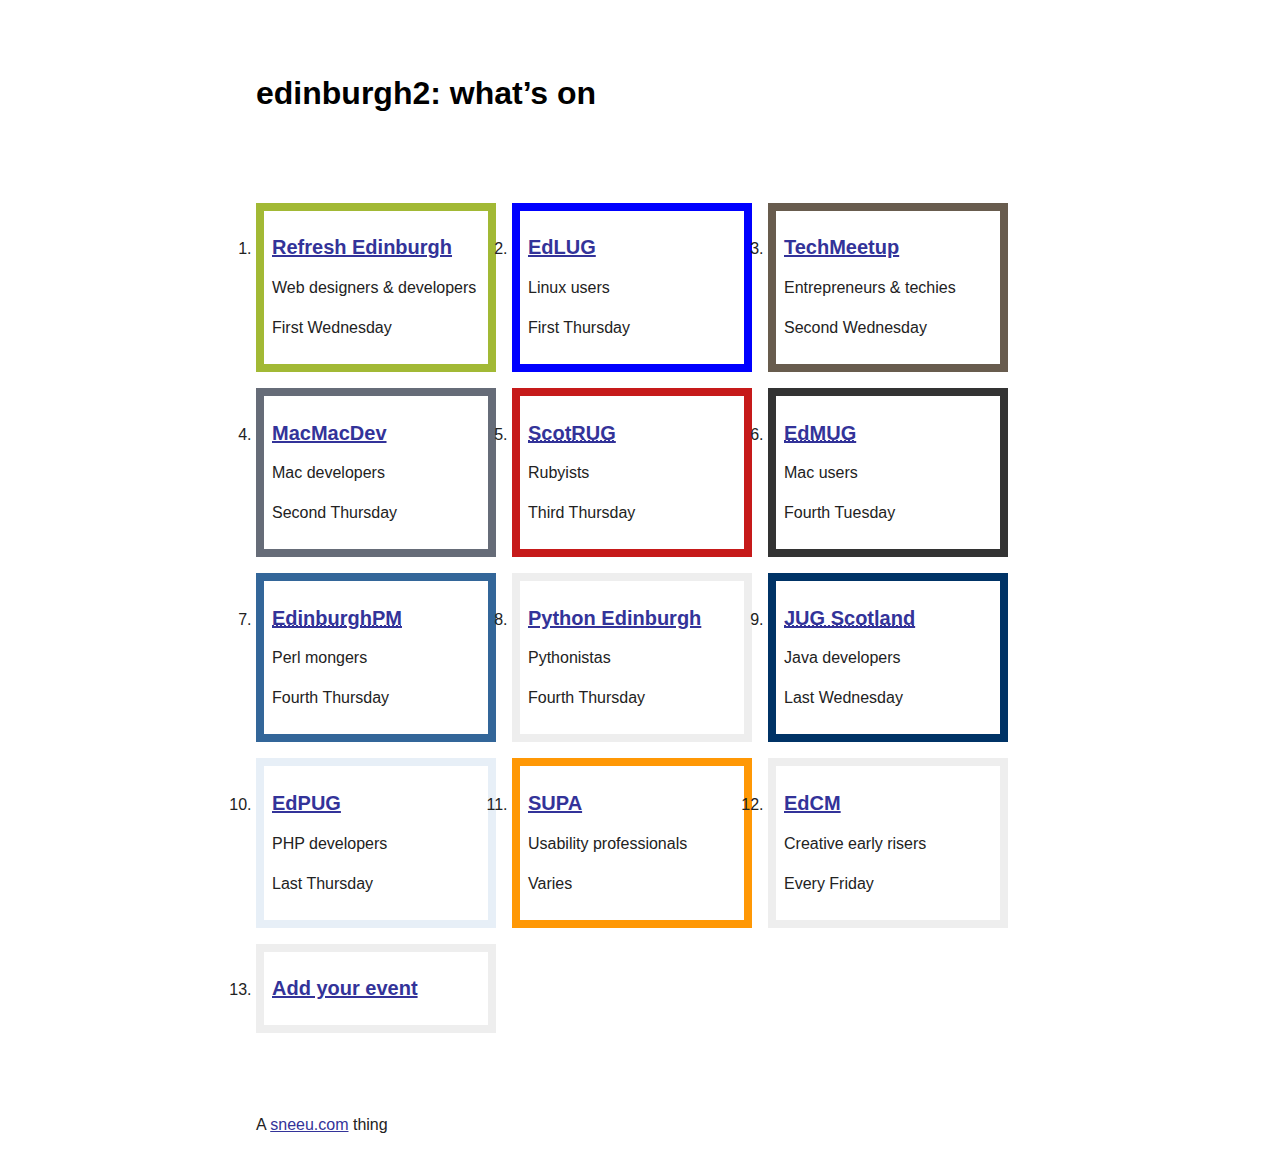
==== index.html @ 34c6fdc1 "Updates days for Python Edinburgh, and EdMUG." ====
<!DOCTYPE html>
<html>
<head>

	<meta http-equiv="Content-type" content="text/html; charset=utf-8" />
	<title>edinburgh2: what’s on</title>
	<link href="media/css/reset.css" media="screen" rel="stylesheet" type="text/css" />
	<link href="media/css/core.css" media="screen" rel="stylesheet" type="text/css" />

</head>
<body>

	<header><h1>edinburgh2: what’s on</h1></header>

	<article>
		<ol class="events">
			<li class="refreshedinburgh vcard">
				<h2><a class="fn org url" href="http://refreshedinburgh.org/">Refresh Edinburgh</a></h2>
				<p class="who">Web designers &amp; developers</p>
				<p class="when">First Wednesday</p>
			</li>
			<li class="edlug vcard">
				<h2><a class="fn org url" href="http://www.edlug.org.uk/"><abbr title="Edinburgh Linux Users Group">EdLUG</abbr></a></h2>
				<p class="who">Linux users</p>
				<p class="when">First Thursday</p>
			</li>
			<li class="techmeetup vcard">
				<h2><a class="fn org url" href="http://techmeetup.co.uk/">TechMeetup</a></h2>
				<p class="who">Entrepreneurs &amp; techies</p>
				<p class="when">Second Wednesday</p>
			</li>
			<li class="macmacdev vcard">
				<h2><a class="fn org url" href="http://macmacdev.com/">MacMacDev</a></h2>
				<p class="who">Mac developers</p>
				<p class="when">Second Thursday</p>
			</li>
			<li class="scotrug vcard">
				<h2><a class="fn org url" href="http://scotrug.org/"><abbr title="Scottish Ruby Users Group">ScotRUG</abbr></a></h2>
				<p class="who">Rubyists</p>
				<p class="when">Third Thursday</p>
			</li>
			<li class="edmug vcard">
				<h2><a class="fn org url" href="http://www.edmug.org.uk/"><abbr title="Edinburgh Mac Users Group">EdMUG</abbr></a></h2>
				<p class="who">Mac users</p>
				<p class="when">Fourth Tuesday</p>
			</li>
			<li class="edinburghpm vcard">
				<h2><a class="fn org url" href="http://edinburgh.pm.org/"><abbr title="Edinburgh Perl Mongers Group">EdinburghPM</abbr></a></h2>
				<p class="who">Perl mongers</p>
				<p class="when">Fourth Thursday</p>
			</li>
			<li class="edinburghpug vcard">
				<h2><a class="fn org url" href="http://www.pythonedinburgh.org/">Python Edinburgh</a></h2>
				<p class="who">Pythonistas</p>
				<p class="when">Fourth Thursday</p>
			</li>
			<li class="jugscotland vcard">
				<h2><a class="fn org url" href="http://ukjugs.org/display/main/Meetings"><abbr title="Java Users Group, Scotland">JUG Scotland</abbr></a></h2>
				<p class="who">Java developers</p>
				<p class="when">Last Wednesday</p>
			</li>
			<li class="edpug vcard">
				<h2><a class="fn org url" href="http://tech.groups.yahoo.com/group/edpug/"><abbr title="Edinburgh PHP Users Group">EdPUG</abbr></a></h2>
				<p class="who">PHP developers</p>
				<p class="when">Last Thursday</p>
			</li>
			<li class="supa vcard">
				<h2><a class="fn org url" href="http://scottishupa.org.uk/"><abbr title="Scottish Usability Professionals' Association">SUPA</abbr></a></h2>
				<p class="who">Usability professionals</p>
				<p class="when">Varies</p>
			</li>
			<li class="edcm vcard">
				<h2><a class="fn org url" href="http://38minutes.ning.com/group/edinburghcoffeemorning"><abbr title="Edinburgh Coffee Morning">EdCM</abbr></a></h2>
				<p class="who">Creative early risers</p>
				<p class="when">Every Friday</p>
			</li>

			<li class="add_event">
				<h2><a href="http://sneeu.wufoo.com/forms/add-event-to-edinburgh2/">Add your event</a></h2>
			</li>
		</ol>
	</article>

	<footer>
		<p>A <a href="http://sneeu.com/">sneeu.com</a> thing</p>
	</footer>

	<script type="text/javascript">
		var gaJsHost = (("https:" == document.location.protocol) ? "https://ssl." : "http://www.");
		document.write(unescape("%3Cscript src='" + gaJsHost + "google-analytics.com/ga.js' type='text/javascript'%3E%3C/script%3E"));
	</script>
	<script type="text/javascript">
		try {
			var pageTracker = _gat._getTracker("UA-137972-14");
			pageTracker._trackPageview();
		} catch(err) {
		}
	</script>

</body>
</html>
---- media/css/core.css ----
body {
	background: #fff;
	color: #222;
	font: 100%/1.5em "Helvetica Neue",Arial,Helvetica,sans-serif;
	margin: 0 auto;
	width: 48em;
}

a,
a:link,
a:visited {
	color: #339;
}
a:active,
a:hover {
	color: #00f;
}

h1 {
	color: #000;
	font-size: 2em;
	line-height: 1.5em;
	padding: 1.5em 0;
}
h2 {
	font-size: 1.25em;
	line-height: 1.2em;
}
h1 + p {
	padding: 0 0 1.5em;
}

.events {
	float: left;
	padding: 0 0 3em;
	width: 100%;
}
.events li {
	border: 0.5em solid #eee;
	float: left;
	margin: 0 1em 1em 0;
	padding: 0.5em;
	width: 13em;
}

.events .refreshedinburgh {
	border-color: #a2b935;
}
.events .techmeetup {
	border-color: #685c4e;
}
.events .scotrug {
	border-color: #c61a1a;
}
.events .macmacdev {
	border-color: #666c78;
}
.events .edmug {
	border-color: #333333;
}
.events .edlug {
	border-color: #0000ff;
}
.events .edinburghpm {
	border-color: #336699;
}
.events .supa {
	border-color: #ff9805;
}
.events .jugscotland {
	border-color: #003366;
}
.events .edpug {
	border-color: #e7eff7;
}
.events .edinburghpug {
	
}
.events .tba {
	color: #ccc;
}

.footer {
	text-align: right;
}
.footer a {
	background: #ff9;
	padding: 0.75em;
}
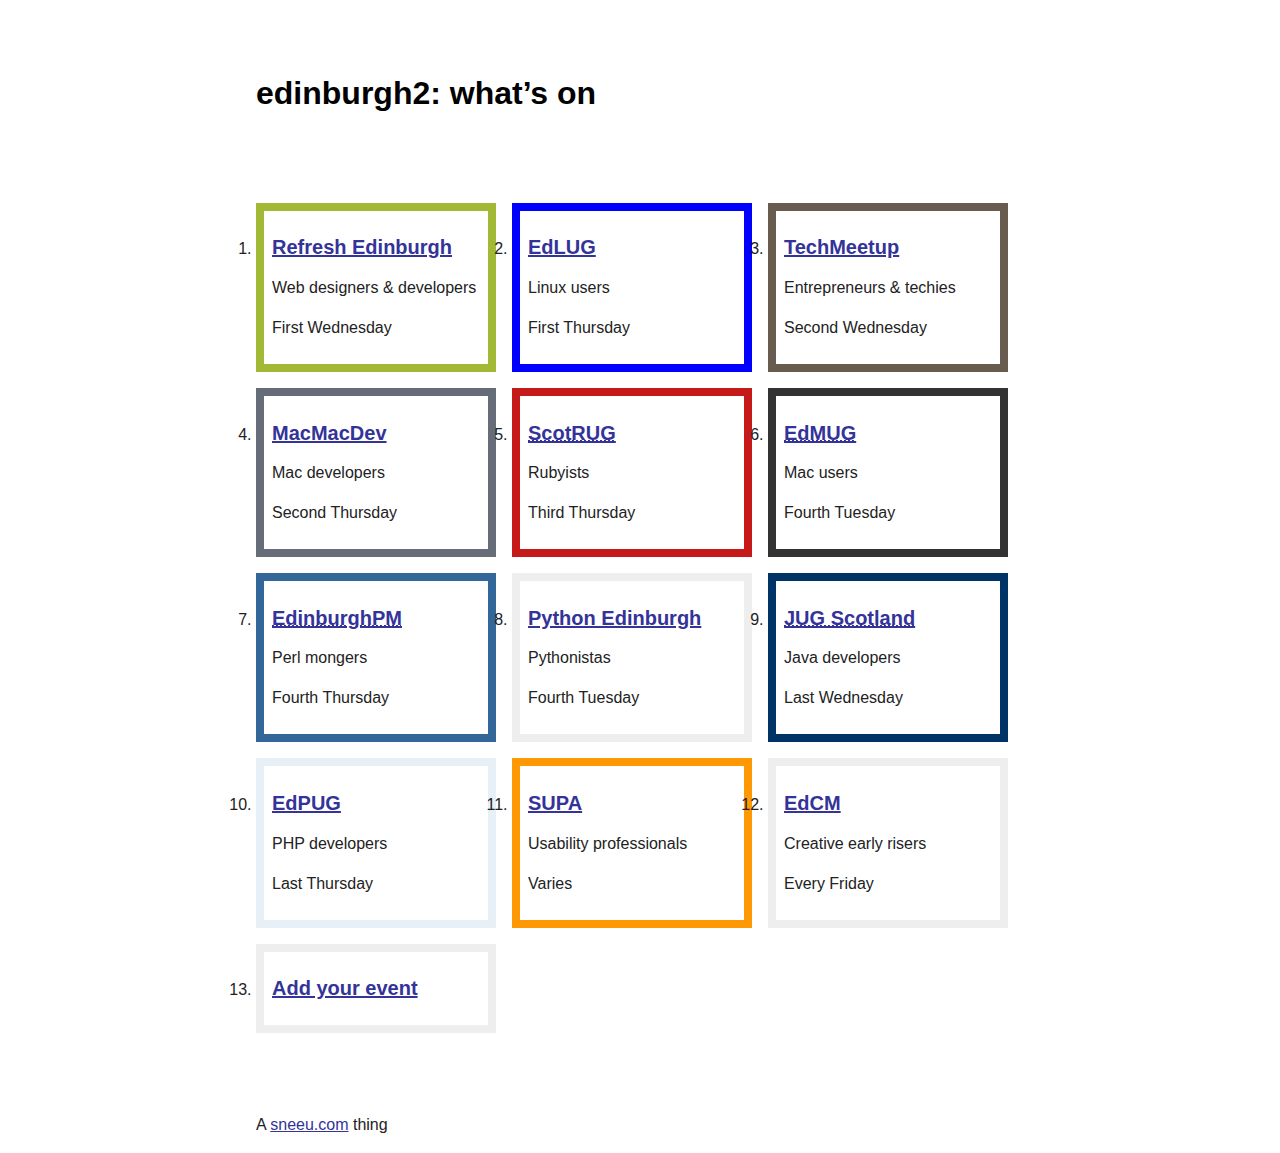
==== commit a56c5eaa: "Updates the day that Python Edinburgh is on." ====
--- a/index.html
+++ b/index.html
@@ -52,7 +52,7 @@
 			<li class="edinburghpug vcard">
 				<h2><a class="fn org url" href="http://www.pythonedinburgh.org/">Python Edinburgh</a></h2>
 				<p class="who">Pythonistas</p>
-				<p class="when">Fourth Thursday</p>
+				<p class="when">Fourth Tuesday</p>
 			</li>
 			<li class="jugscotland vcard">
 				<h2><a class="fn org url" href="http://ukjugs.org/display/main/Meetings"><abbr title="Java Users Group, Scotland">JUG Scotland</abbr></a></h2>
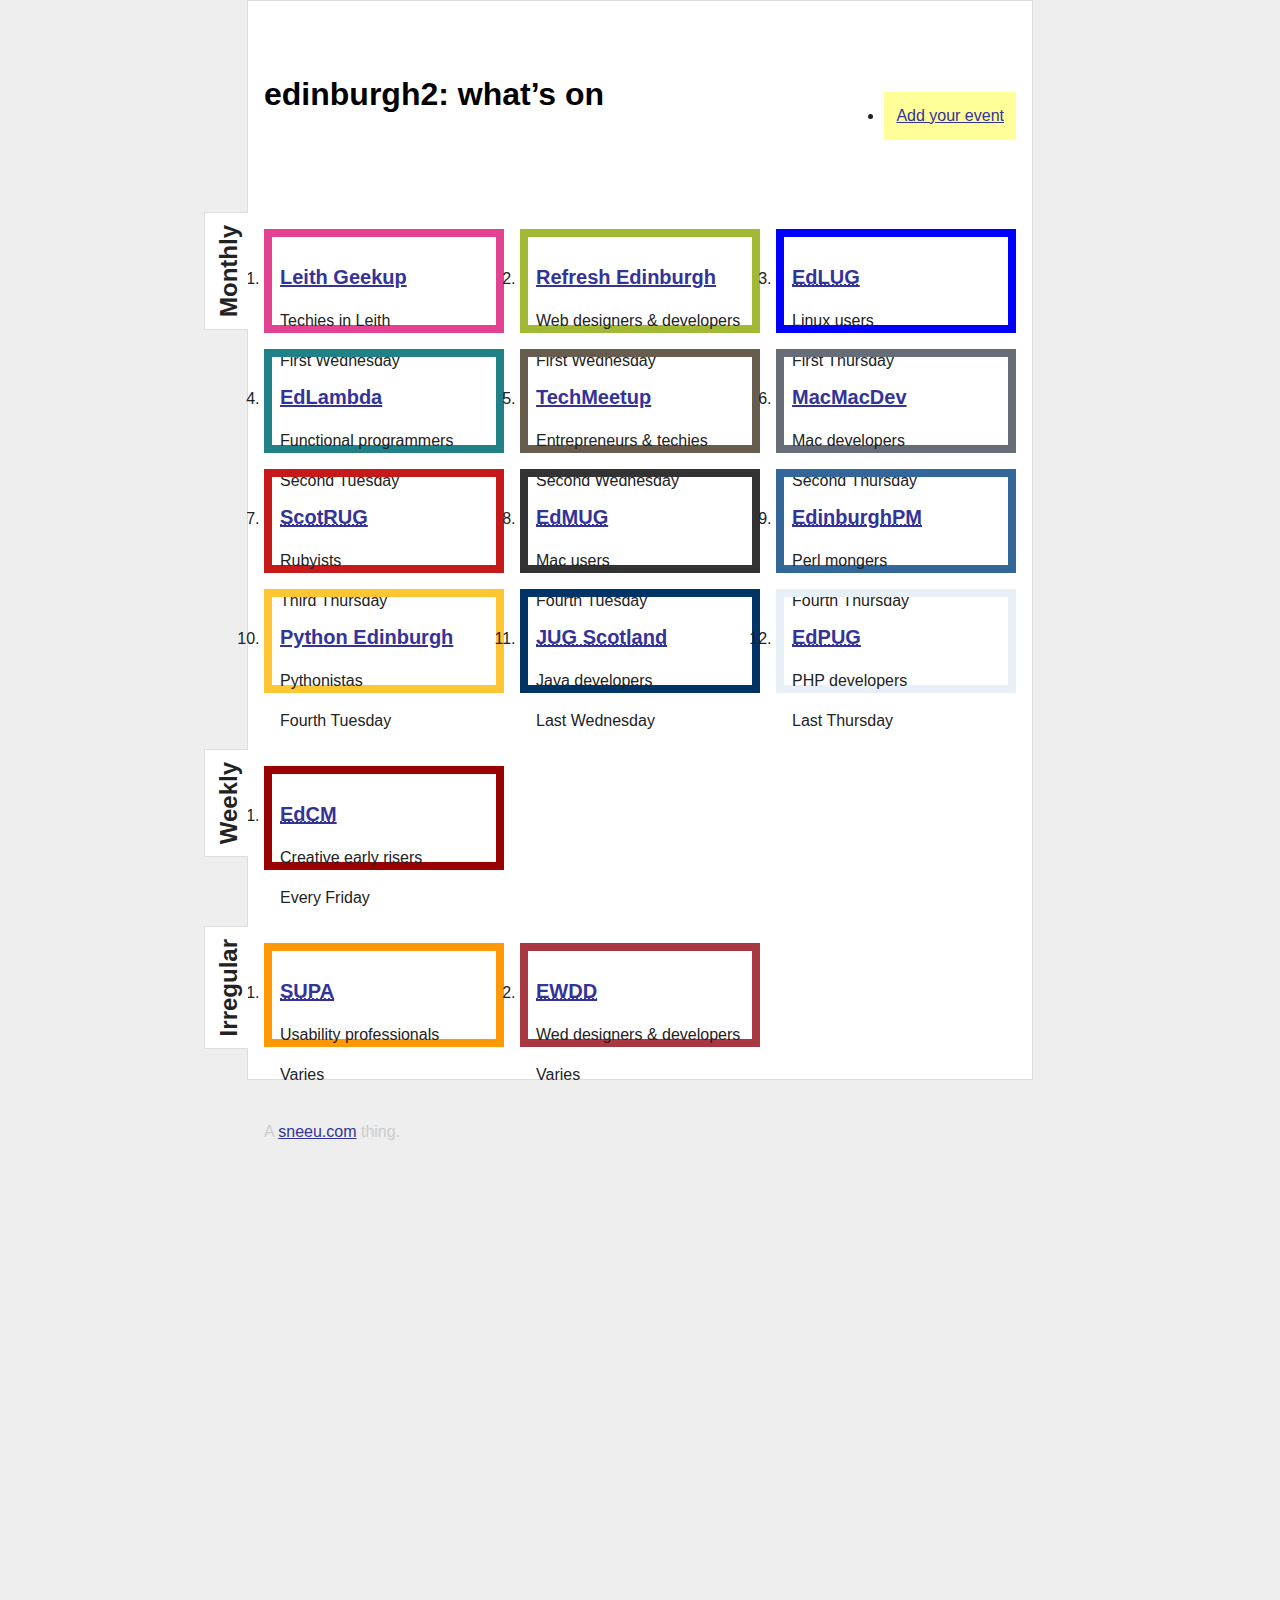
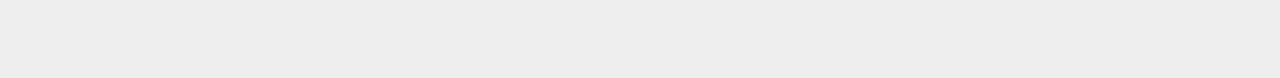
==== commit 341b4b23: "Adds EdLambda, Leith Geekup, and EWDD. New design." ====
--- a/index.html
+++ b/index.html
@@ -10,79 +10,115 @@
 </head>
 <body>
 
-	<header><h1>edinburgh2: what’s on</h1></header>
+	<header>
+		<h1>edinburgh2: what’s on</h1>
+
+		<nav>
+			<ul>
+				<li class="add_event">
+					<a href="http://sneeu.wufoo.com/forms/add-event-to-edinburgh2/">Add your event</a>
+				</li>
+			</ul>
+		</nav>
+	</header>
 
 	<article>
-		<ol class="events">
-			<li class="refreshedinburgh vcard">
-				<h2><a class="fn org url" href="http://refreshedinburgh.org/">Refresh Edinburgh</a></h2>
-				<p class="who">Web designers &amp; developers</p>
-				<p class="when">First Wednesday</p>
-			</li>
-			<li class="edlug vcard">
-				<h2><a class="fn org url" href="http://www.edlug.org.uk/"><abbr title="Edinburgh Linux Users Group">EdLUG</abbr></a></h2>
-				<p class="who">Linux users</p>
-				<p class="when">First Thursday</p>
-			</li>
-			<li class="techmeetup vcard">
-				<h2><a class="fn org url" href="http://techmeetup.co.uk/">TechMeetup</a></h2>
-				<p class="who">Entrepreneurs &amp; techies</p>
-				<p class="when">Second Wednesday</p>
-			</li>
-			<li class="macmacdev vcard">
-				<h2><a class="fn org url" href="http://macmacdev.com/">MacMacDev</a></h2>
-				<p class="who">Mac developers</p>
-				<p class="when">Second Thursday</p>
-			</li>
-			<li class="scotrug vcard">
-				<h2><a class="fn org url" href="http://scotrug.org/"><abbr title="Scottish Ruby Users Group">ScotRUG</abbr></a></h2>
-				<p class="who">Rubyists</p>
-				<p class="when">Third Thursday</p>
-			</li>
-			<li class="edmug vcard">
-				<h2><a class="fn org url" href="http://www.edmug.org.uk/"><abbr title="Edinburgh Mac Users Group">EdMUG</abbr></a></h2>
-				<p class="who">Mac users</p>
-				<p class="when">Fourth Tuesday</p>
-			</li>
-			<li class="edinburghpm vcard">
-				<h2><a class="fn org url" href="http://edinburgh.pm.org/"><abbr title="Edinburgh Perl Mongers Group">EdinburghPM</abbr></a></h2>
-				<p class="who">Perl mongers</p>
-				<p class="when">Fourth Thursday</p>
-			</li>
-			<li class="edinburghpug vcard">
-				<h2><a class="fn org url" href="http://www.pythonedinburgh.org/">Python Edinburgh</a></h2>
-				<p class="who">Pythonistas</p>
-				<p class="when">Fourth Tuesday</p>
-			</li>
-			<li class="jugscotland vcard">
-				<h2><a class="fn org url" href="http://ukjugs.org/display/main/Meetings"><abbr title="Java Users Group, Scotland">JUG Scotland</abbr></a></h2>
-				<p class="who">Java developers</p>
-				<p class="when">Last Wednesday</p>
-			</li>
-			<li class="edpug vcard">
-				<h2><a class="fn org url" href="http://tech.groups.yahoo.com/group/edpug/"><abbr title="Edinburgh PHP Users Group">EdPUG</abbr></a></h2>
-				<p class="who">PHP developers</p>
-				<p class="when">Last Thursday</p>
-			</li>
-			<li class="supa vcard">
-				<h2><a class="fn org url" href="http://scottishupa.org.uk/"><abbr title="Scottish Usability Professionals' Association">SUPA</abbr></a></h2>
-				<p class="who">Usability professionals</p>
-				<p class="when">Varies</p>
-			</li>
-			<li class="edcm vcard">
-				<h2><a class="fn org url" href="http://38minutes.ning.com/group/edinburghcoffeemorning"><abbr title="Edinburgh Coffee Morning">EdCM</abbr></a></h2>
-				<p class="who">Creative early risers</p>
-				<p class="when">Every Friday</p>
-			</li>
+		<section>
+			<header><h2>Monthly</h2></header>
+			<ol class="events">
+				<li class="leithgeekup vcard">
+					<h3><a class="fn org url" href="http://bloop.co/communities/2650225/leith-geekup/">Leith Geekup</a></h3>
+					<p class="who">Techies in Leith</p>
+					<p class="when">First Wednesday</p>
+				</li>
+				<li class="refreshedinburgh vcard">
+					<h3><a class="fn org url" href="http://refreshedinburgh.org/">Refresh Edinburgh</a></h3>
+					<p class="who">Web designers &amp; developers</p>
+					<p class="when">First Wednesday</p>
+				</li>
+				<li class="edlug vcard">
+					<h3><a class="fn org url" href="http://www.edlug.org.uk/"><abbr title="Edinburgh Linux Users Group">EdLUG</abbr></a></h3>
+					<p class="who">Linux users</p>
+					<p class="when">First Thursday</p>
+				</li>
+				<li class="edlambda vcard">
+					<h3><a class="fn org url" href="http://lists.inf.ed.ac.uk/mailman/listinfo/edlambda-members">EdLambda</a></h3>
+					<p class="who">Functional programmers</p>
+					<p class="when">Second Tuesday</p>
+				</li>
+				<li class="techmeetup vcard">
+					<h3><a class="fn org url" href="http://techmeetup.co.uk/">TechMeetup</a></h3>
+					<p class="who">Entrepreneurs &amp; techies</p>
+					<p class="when">Second Wednesday</p>
+				</li>
+				<li class="macmacdev vcard">
+					<h3><a class="fn org url" href="http://macmacdev.com/">MacMacDev</a></h3>
+					<p class="who">Mac developers</p>
+					<p class="when">Second Thursday</p>
+				</li>
+				<li class="scotrug vcard">
+					<h3><a class="fn org url" href="http://scotrug.org/"><abbr title="Scottish Ruby Users Group">ScotRUG</abbr></a></h3>
+					<p class="who">Rubyists</p>
+					<p class="when">Third Thursday</p>
+				</li>
+				<li class="edmug vcard">
+					<h3><a class="fn org url" href="http://www.edmug.org.uk/"><abbr title="Edinburgh Mac Users Group">EdMUG</abbr></a></h3>
+					<p class="who">Mac users</p>
+					<p class="when">Fourth Tuesday</p>
+				</li>
+				<li class="edinburghpm vcard">
+					<h3><a class="fn org url" href="http://edinburgh.pm.org/"><abbr title="Edinburgh Perl Mongers Group">EdinburghPM</abbr></a></h3>
+					<p class="who">Perl mongers</p>
+					<p class="when">Fourth Thursday</p>
+				</li>
+				<li class="edinburghpug vcard">
+					<h3><a class="fn org url" href="http://www.pythonedinburgh.org/">Python Edinburgh</a></h3>
+					<p class="who">Pythonistas</p>
+					<p class="when">Fourth Tuesday</p>
+				</li>
+				<li class="jugscotland vcard">
+					<h3><a class="fn org url" href="http://ukjugs.org/display/main/Meetings"><abbr title="Java Users Group, Scotland">JUG Scotland</abbr></a></h3>
+					<p class="who">Java developers</p>
+					<p class="when">Last Wednesday</p>
+				</li>
+				<li class="edpug vcard">
+					<h3><a class="fn org url" href="http://tech.groups.yahoo.com/group/edpug/"><abbr title="Edinburgh PHP Users Group">EdPUG</abbr></a></h3>
+					<p class="who">PHP developers</p>
+					<p class="when">Last Thursday</p>
+				</li>
+			</ol>
+		</section>
 
-			<li class="add_event">
-				<h2><a href="http://sneeu.wufoo.com/forms/add-event-to-edinburgh2/">Add your event</a></h2>
-			</li>
-		</ol>
+		<section>
+			<header><h2>Weekly</h2></header>
+			<ol class="events">
+				<li class="edcm vcard">
+					<h3><a class="fn org url" href="http://38minutes.ning.com/group/edinburghcoffeemorning"><abbr title="Edinburgh Coffee Morning">EdCM</abbr></a></h3>
+					<p class="who">Creative early risers</p>
+					<p class="when">Every Friday</p>
+				</li>
+			</ol>
+		</section>
+
+		<section>
+			<header><h2>Irregular</h2></header>
+			<ol class="events">
+				<li class="supa vcard">
+					<h3><a class="fn org url" href="http://scottishupa.org.uk/"><abbr title="Scottish Usability Professionals' Association">SUPA</abbr></a></h3>
+					<p class="who">Usability professionals</p>
+					<p class="when">Varies</p>
+				</li>
+				<li class="ewdd vcard">
+					<h3><a class="fn org url" href="http://www.meetup.com/The-Edinburgh-Web-Design-And-Development-Meetup-Group/"><abbr title="The Edinburgh Web Design & Development Meetup Group">EWDD</abbr></a></h3>
+					<p class="who">Wed designers &amp; developers</p>
+					<p class="when">Varies</p>
+				</li>
+			</ol>
+		</section>
 	</article>
 
 	<footer>
-		<p>A <a href="http://sneeu.com/">sneeu.com</a> thing</p>
+		<p>A <a href="http://sneeu.com/">sneeu.com</a> thing.</p>
 	</footer>
 
 	<script type="text/javascript">
--- a/media/css/core.css
+++ b/media/css/core.css
@@ -1,9 +1,16 @@
+@charset 'utf-8';
+
+html {
+	background: #eee;
+}
 body {
 	background: #fff;
+	border: 1px solid #ddd;
 	color: #222;
 	font: 100%/1.5em "Helvetica Neue",Arial,Helvetica,sans-serif;
 	margin: 0 auto;
-	width: 48em;
+	padding: 0 16px;
+	width: 752px;
 }
 
 a,
@@ -20,27 +27,83 @@
 	color: #000;
 	font-size: 2em;
 	line-height: 1.5em;
-	padding: 1.5em 0;
 }
 h2 {
+	font-size: 1.5em;
+	line-height: 1em;
+}
+h3 {
 	font-size: 1.25em;
 	line-height: 1.2em;
 }
-h1 + p {
-	padding: 0 0 1.5em;
+
+article,
+footer,
+header,
+nav {
+	display: block;
+}
+
+body > header {
+	padding: 3em 0;
+}
+body > article > section {
+	clear: both;
+	float: left;
+	width: 100%;
+}
+body > article > section > header {
+	-webkit-transform-origin: 23.5em 25em;
+	-webkit-transform: rotate(-90deg);
+	clear: both;
+	text-align: right;
+}
+body > article > section > header h2 {
+	background: #fff;
+	border: 0 solid #ddd;
+	border-width: 1px 1px 0;
+	float: right;
+	margin: -1.5em 0 17px;
+	padding: 0.5em 0.5em 7px;
+}
+body > footer {
+	background: #eee;
+	border-top: 1px solid #ddd;
+	clear: both;
+	color: #ccc;
+	margin: 0 -17px -1px;
+	padding: 1.5em 17px 3em;
+}
+body > footer a {
+	color: #ccc;
+}
+
+.add_event {
+	float: right;
+	margin-top: -3em;
+}
+.add_event a {
+	background: #ff9;
+	display: block;
+	padding: 0.75em;
 }
 
 .events {
 	float: left;
-	padding: 0 0 3em;
+	padding: 0;
 	width: 100%;
 }
 .events li {
 	border: 0.5em solid #eee;
 	float: left;
-	margin: 0 1em 1em 0;
+	height: 4.5em;
+	margin: 0 0 1em 16px;
 	padding: 0.5em;
-	width: 13em;
+	width: 208px;
+}
+.events li:nth-child(3n-2) {
+	clear: left;
+	margin-left: 0;
 }
 
 .events .refreshedinburgh {
@@ -73,17 +136,21 @@
 .events .edpug {
 	border-color: #e7eff7;
 }
+.events .edcm {
+	border-color: #990000;
+}
 .events .edinburghpug {
-	
+	border-color: #ffc532;
+}
+.events .leithgeekup {
+	border-color: #e34191;
+}
+.events .edlambda {
+	border-color: #218188;
+}
+.events .ewdd {
+	border-color: #a93742;
 }
 .events .tba {
 	color: #ccc;
 }
-
-.footer {
-	text-align: right;
-}
-.footer a {
-	background: #ff9;
-	padding: 0.75em;
-}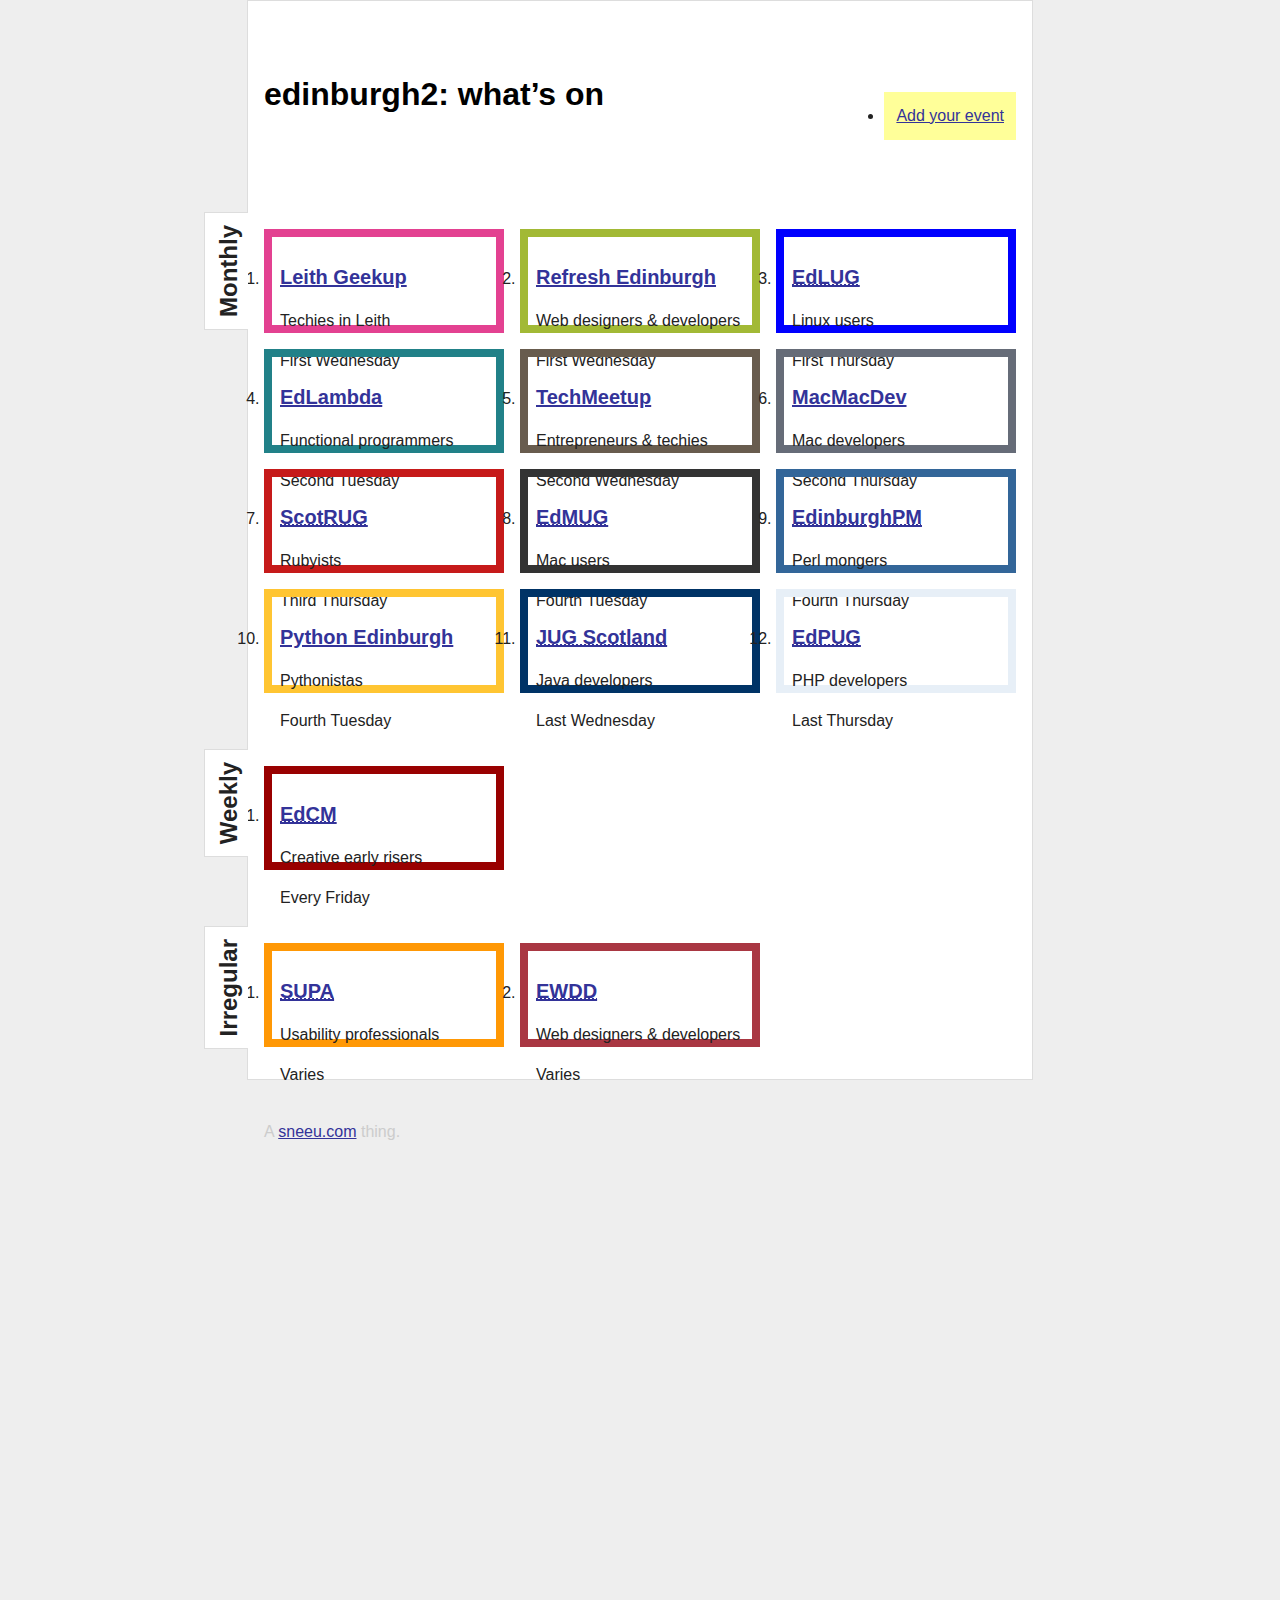
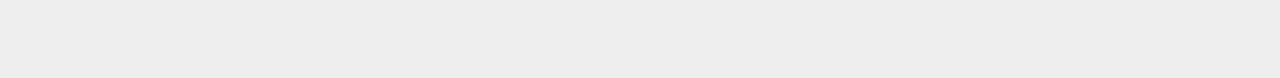
==== commit 6f3172c0: "Fixes a typo." ====
--- a/index.html
+++ b/index.html
@@ -110,7 +110,7 @@
 				</li>
 				<li class="ewdd vcard">
 					<h3><a class="fn org url" href="http://www.meetup.com/The-Edinburgh-Web-Design-And-Development-Meetup-Group/"><abbr title="The Edinburgh Web Design & Development Meetup Group">EWDD</abbr></a></h3>
-					<p class="who">Wed designers &amp; developers</p>
+					<p class="who">Web designers &amp; developers</p>
 					<p class="when">Varies</p>
 				</li>
 			</ol>
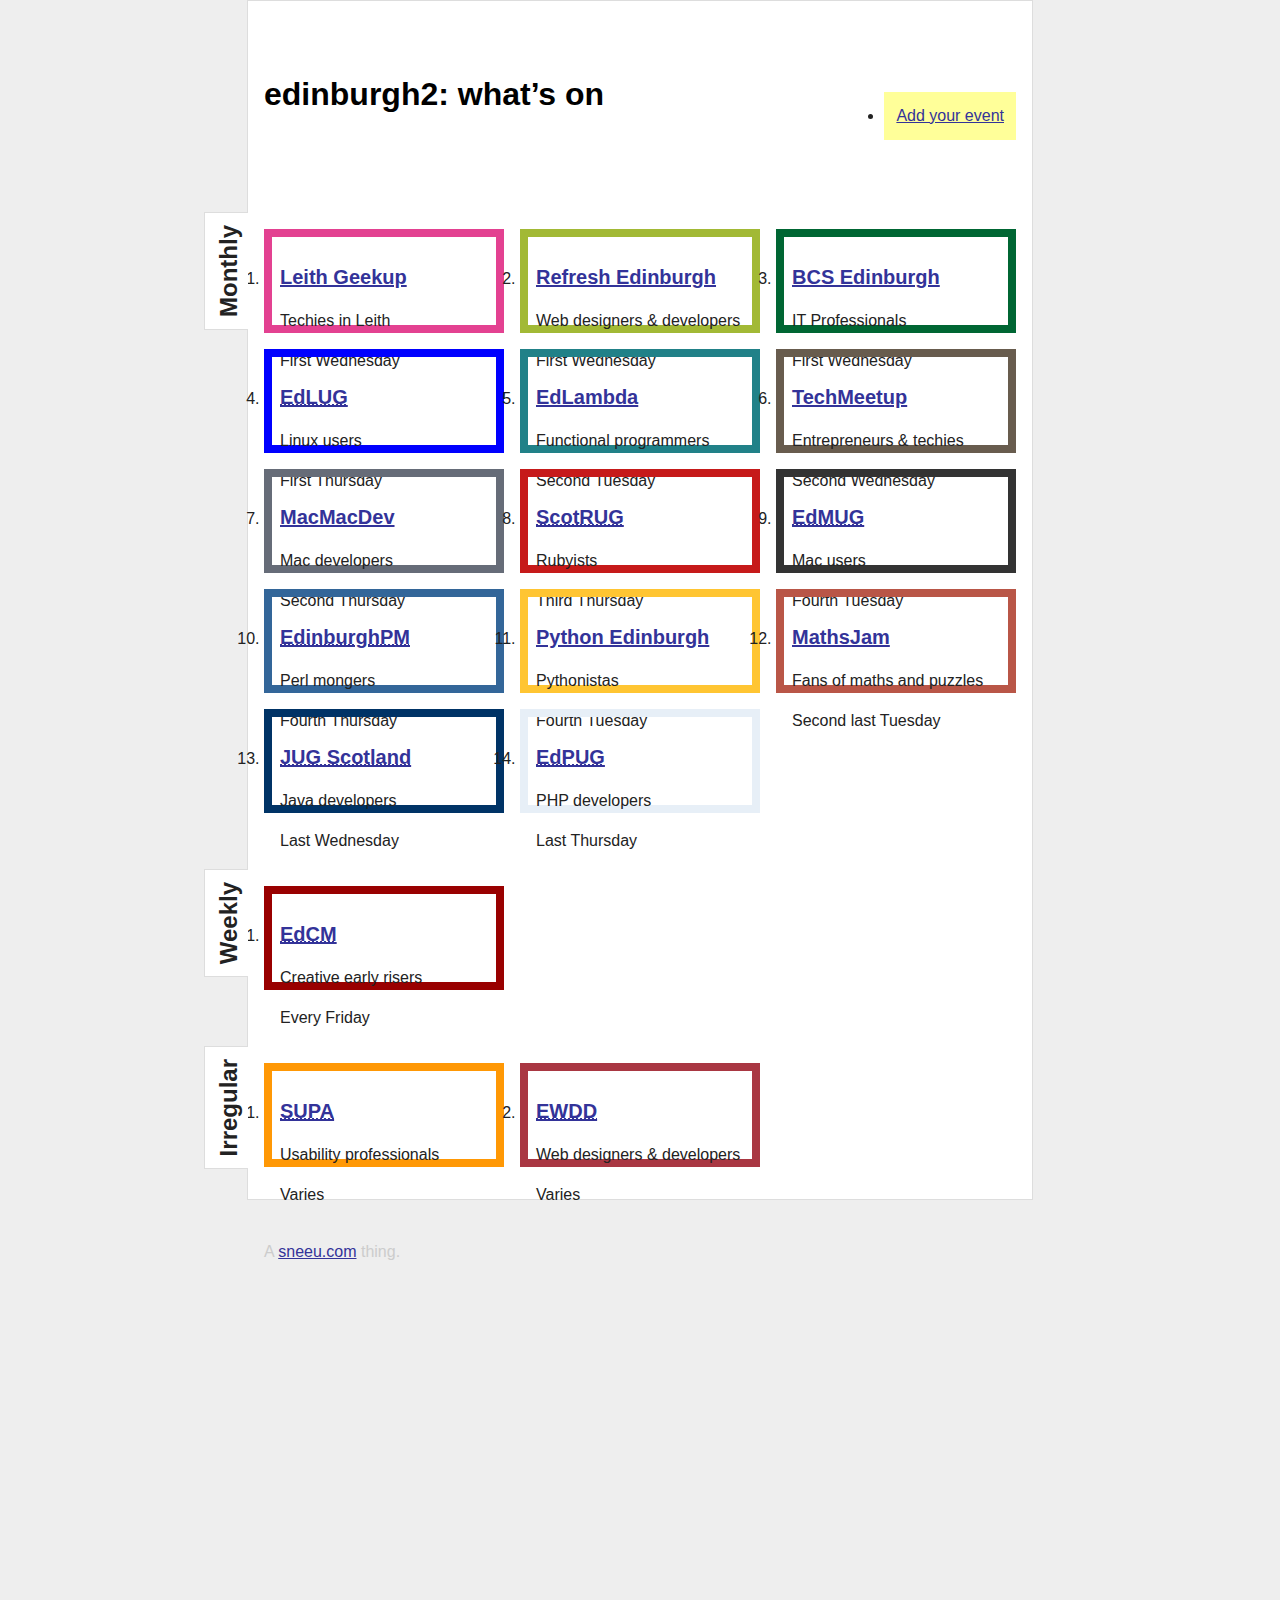
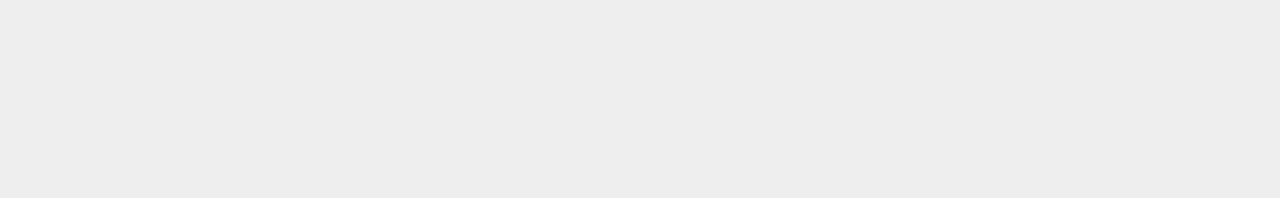
==== commit 0ca2675d: "Adds BCS." ====
--- a/index.html
+++ b/index.html
@@ -34,6 +34,11 @@
 				<li class="refreshedinburgh vcard">
 					<h3><a class="fn org url" href="http://refreshedinburgh.org/">Refresh Edinburgh</a></h3>
 					<p class="who">Web designers &amp; developers</p>
+					<p class="when">First Wednesday</p>
+				</li>
+				<li class="bcs vcard">
+					<h3><a class="fn org url" href="http://edinburgh.bcs.org.uk/events/index.htm">BCS Edinburgh</a></h3>
+					<p class="who">IT Professionals</p>
 					<p class="when">First Wednesday</p>
 				</li>
 				<li class="edlug vcard">
@@ -75,6 +80,11 @@
 					<h3><a class="fn org url" href="http://www.pythonedinburgh.org/">Python Edinburgh</a></h3>
 					<p class="who">Pythonistas</p>
 					<p class="when">Fourth Tuesday</p>
+				</li>
+				<li class="mathsjam vcard">
+					<h3><a class="fn org url" href="http://www.mathsjam.com/index.php?content=edinburgh">MathsJam</a></h3>
+					<p class="who">Fans of maths and puzzles</p>
+					<p class="when">Second last Tuesday</p>
 				</li>
 				<li class="jugscotland vcard">
 					<h3><a class="fn org url" href="http://ukjugs.org/display/main/Meetings"><abbr title="Java Users Group, Scotland">JUG Scotland</abbr></a></h3>
--- a/media/css/core.css
+++ b/media/css/core.css
@@ -53,10 +53,18 @@
 	width: 100%;
 }
 body > article > section > header {
+	clear: both;
+	text-align: right;
+	transform-origin: 23.5em 25em;
+	transform: rotate(-90deg);
+	-ms-transform-origin: 23.5em 25em;
+	-ms-transform: rotate(-90deg);
+	-moz-transform-origin: 23.5em 25em;
+	-moz-transform: rotate(-90deg);
+	-o-transform-origin: 23.5em 25em;
+	-o-transform: rotate(-90deg);
 	-webkit-transform-origin: 23.5em 25em;
 	-webkit-transform: rotate(-90deg);
-	clear: both;
-	text-align: right;
 }
 body > article > section > header h2 {
 	background: #fff;
@@ -109,6 +117,9 @@
 .events .refreshedinburgh {
 	border-color: #a2b935;
 }
+.events .bcs {
+	border-color: #063;
+}
 .events .techmeetup {
 	border-color: #685c4e;
 }
@@ -129,6 +140,9 @@
 }
 .events .supa {
 	border-color: #ff9805;
+}
+.events .mathsjam {
+	border-color: #b95647;
 }
 .events .jugscotland {
 	border-color: #003366;
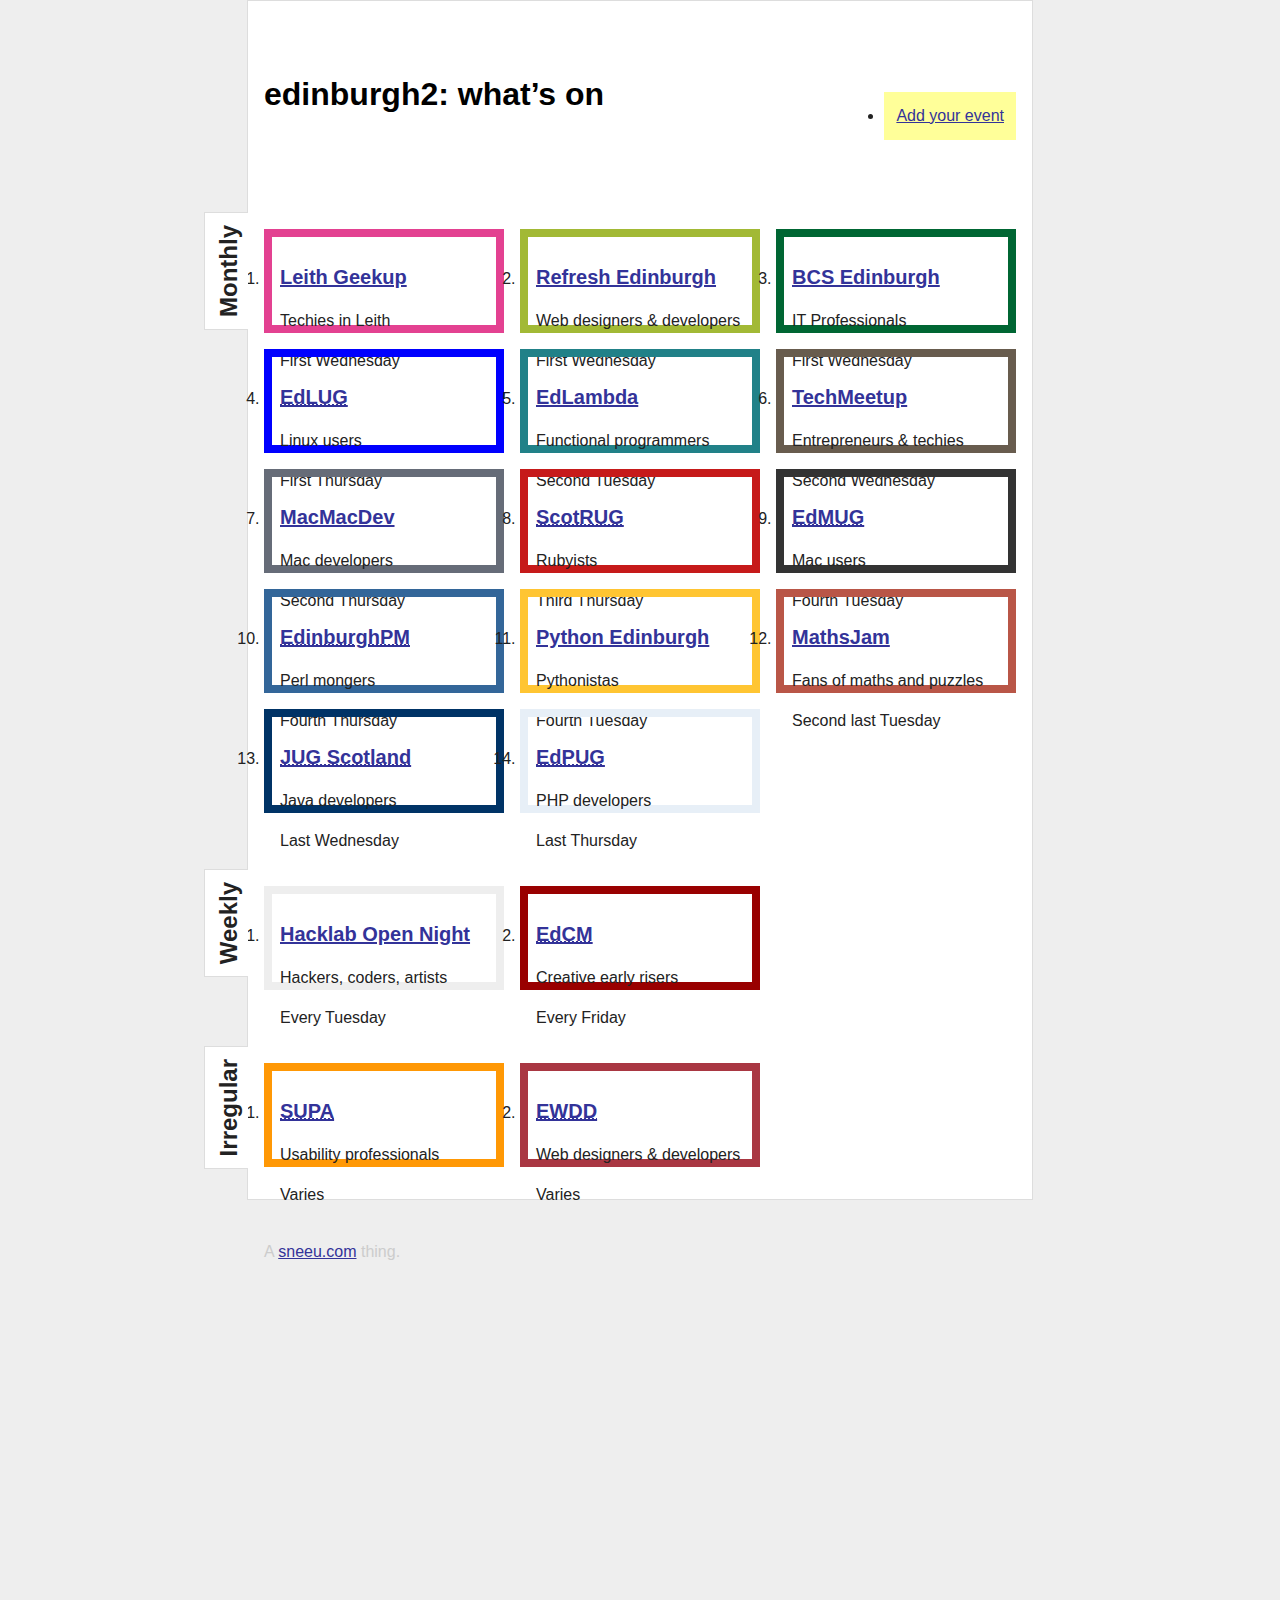
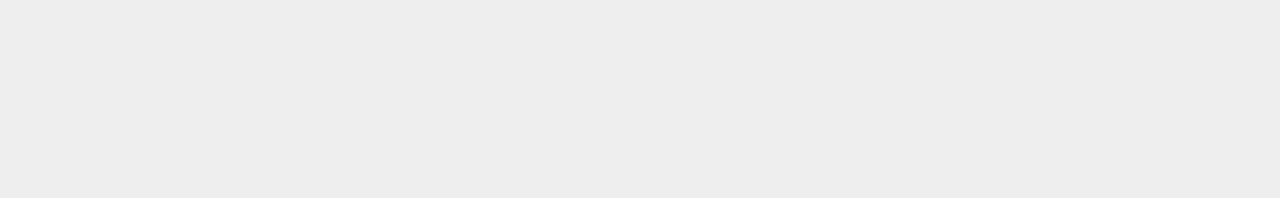
==== commit 2cc07cc3: "Updates URL of EdLambda." ====
--- a/index.html
+++ b/index.html
@@ -47,7 +47,7 @@
 					<p class="when">First Thursday</p>
 				</li>
 				<li class="edlambda vcard">
-					<h3><a class="fn org url" href="http://lists.inf.ed.ac.uk/mailman/listinfo/edlambda-members">EdLambda</a></h3>
+					<h3><a class="fn org url" href="http://groups.google.com/group/edlambda">EdLambda</a></h3>
 					<p class="who">Functional programmers</p>
 					<p class="when">Second Tuesday</p>
 				</li>
@@ -102,6 +102,11 @@
 		<section>
 			<header><h2>Weekly</h2></header>
 			<ol class="events">
+				<li class="hacklab vcard">
+					<h3><a class="fn org url" href="http://edinburghhacklab.com/">Hacklab Open Night</a></h3>
+					<p class="who">Hackers, coders, artists</p>
+					<p class="when">Every Tuesday</p>
+				</li>
 				<li class="edcm vcard">
 					<h3><a class="fn org url" href="http://38minutes.ning.com/group/edinburghcoffeemorning"><abbr title="Edinburgh Coffee Morning">EdCM</abbr></a></h3>
 					<p class="who">Creative early risers</p>
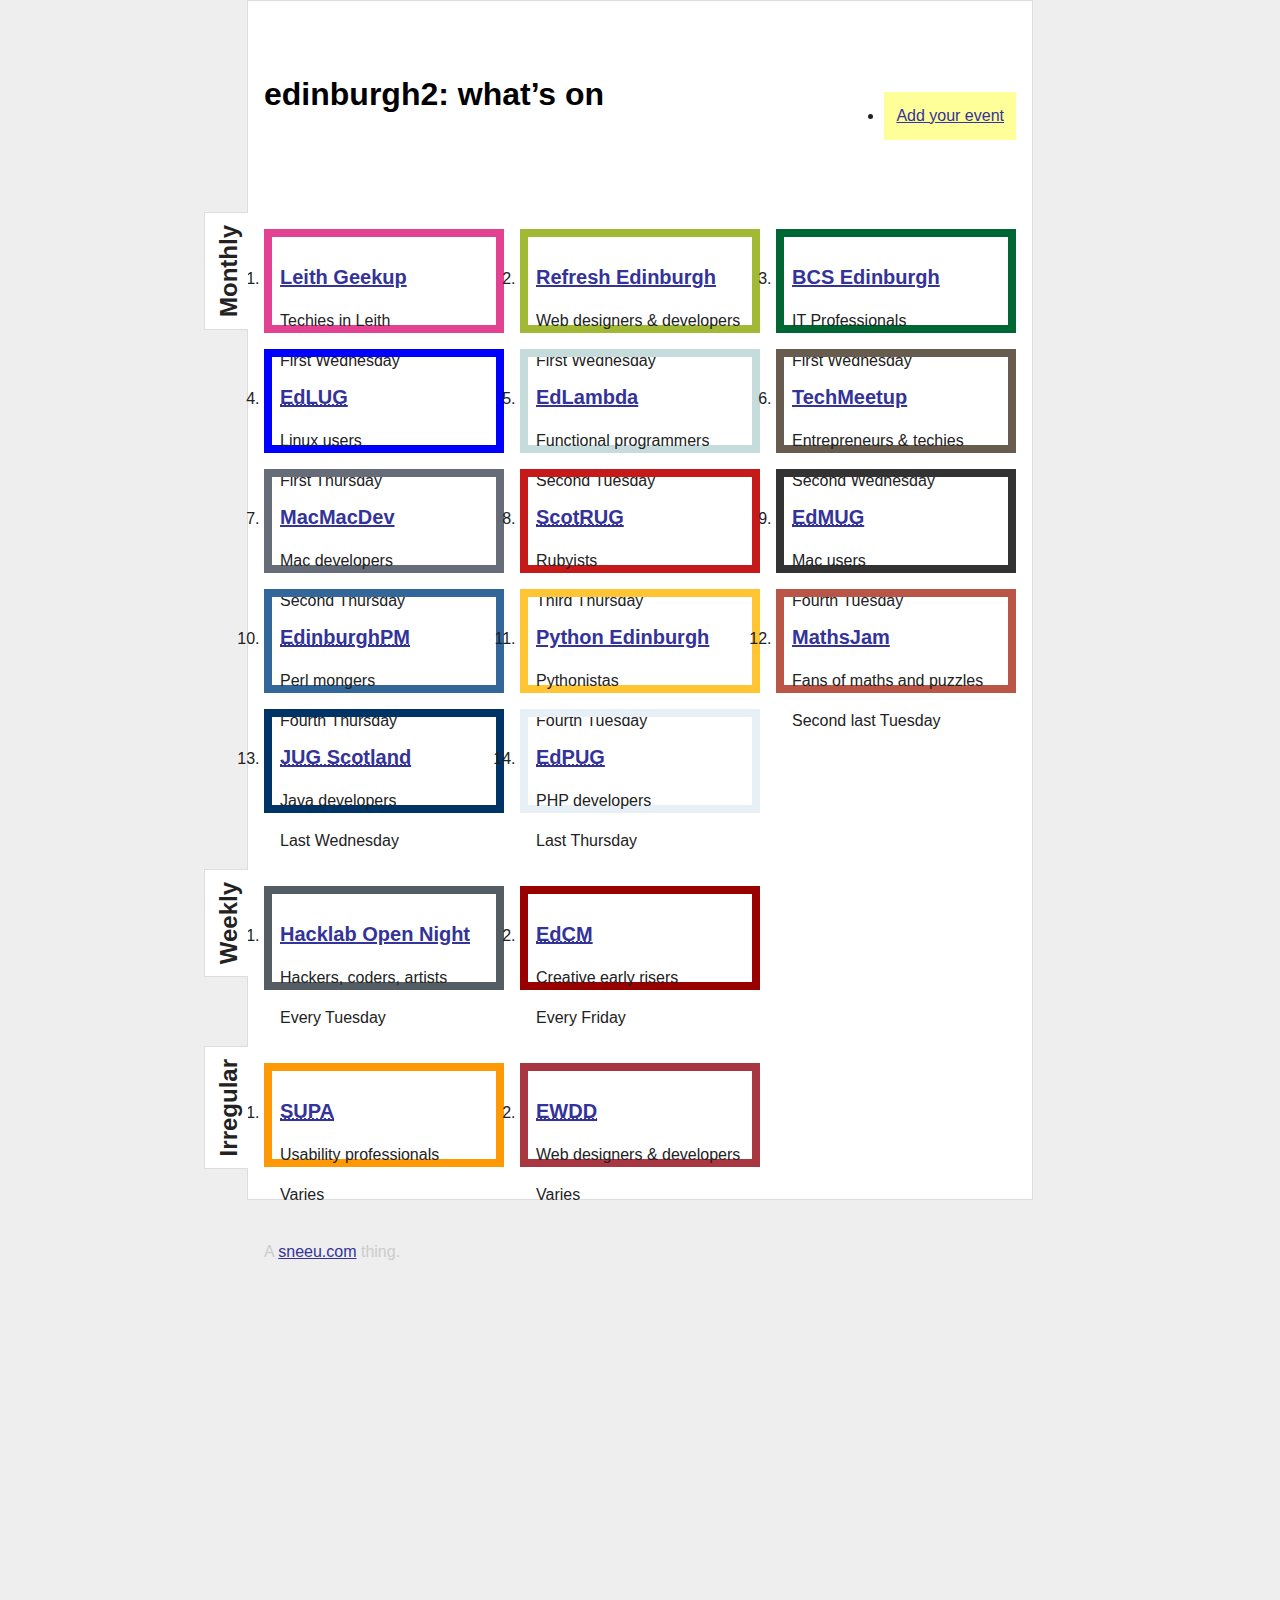
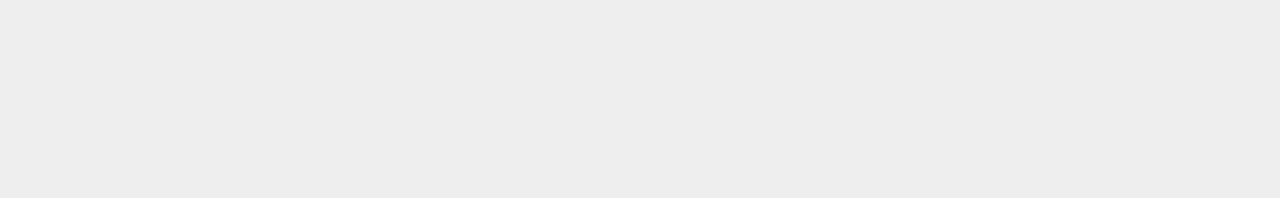
==== commit b84dcf4f: "Updates EdLambda URL & colour." ====
--- a/index.html
+++ b/index.html
@@ -47,7 +47,7 @@
 					<p class="when">First Thursday</p>
 				</li>
 				<li class="edlambda vcard">
-					<h3><a class="fn org url" href="http://groups.google.com/group/edlambda">EdLambda</a></h3>
+					<h3><a class="fn org url" href="http://www.edlambda.co.uk/">EdLambda</a></h3>
 					<p class="who">Functional programmers</p>
 					<p class="when">Second Tuesday</p>
 				</li>
--- a/media/css/core.css
+++ b/media/css/core.css
@@ -150,6 +150,9 @@
 .events .edpug {
 	border-color: #e7eff7;
 }
+.events .hacklab {
+	border-color: #545d64;
+}
 .events .edcm {
 	border-color: #990000;
 }
@@ -160,7 +163,7 @@
 	border-color: #e34191;
 }
 .events .edlambda {
-	border-color: #218188;
+	border-color: #c6dcdc;
 }
 .events .ewdd {
 	border-color: #a93742;
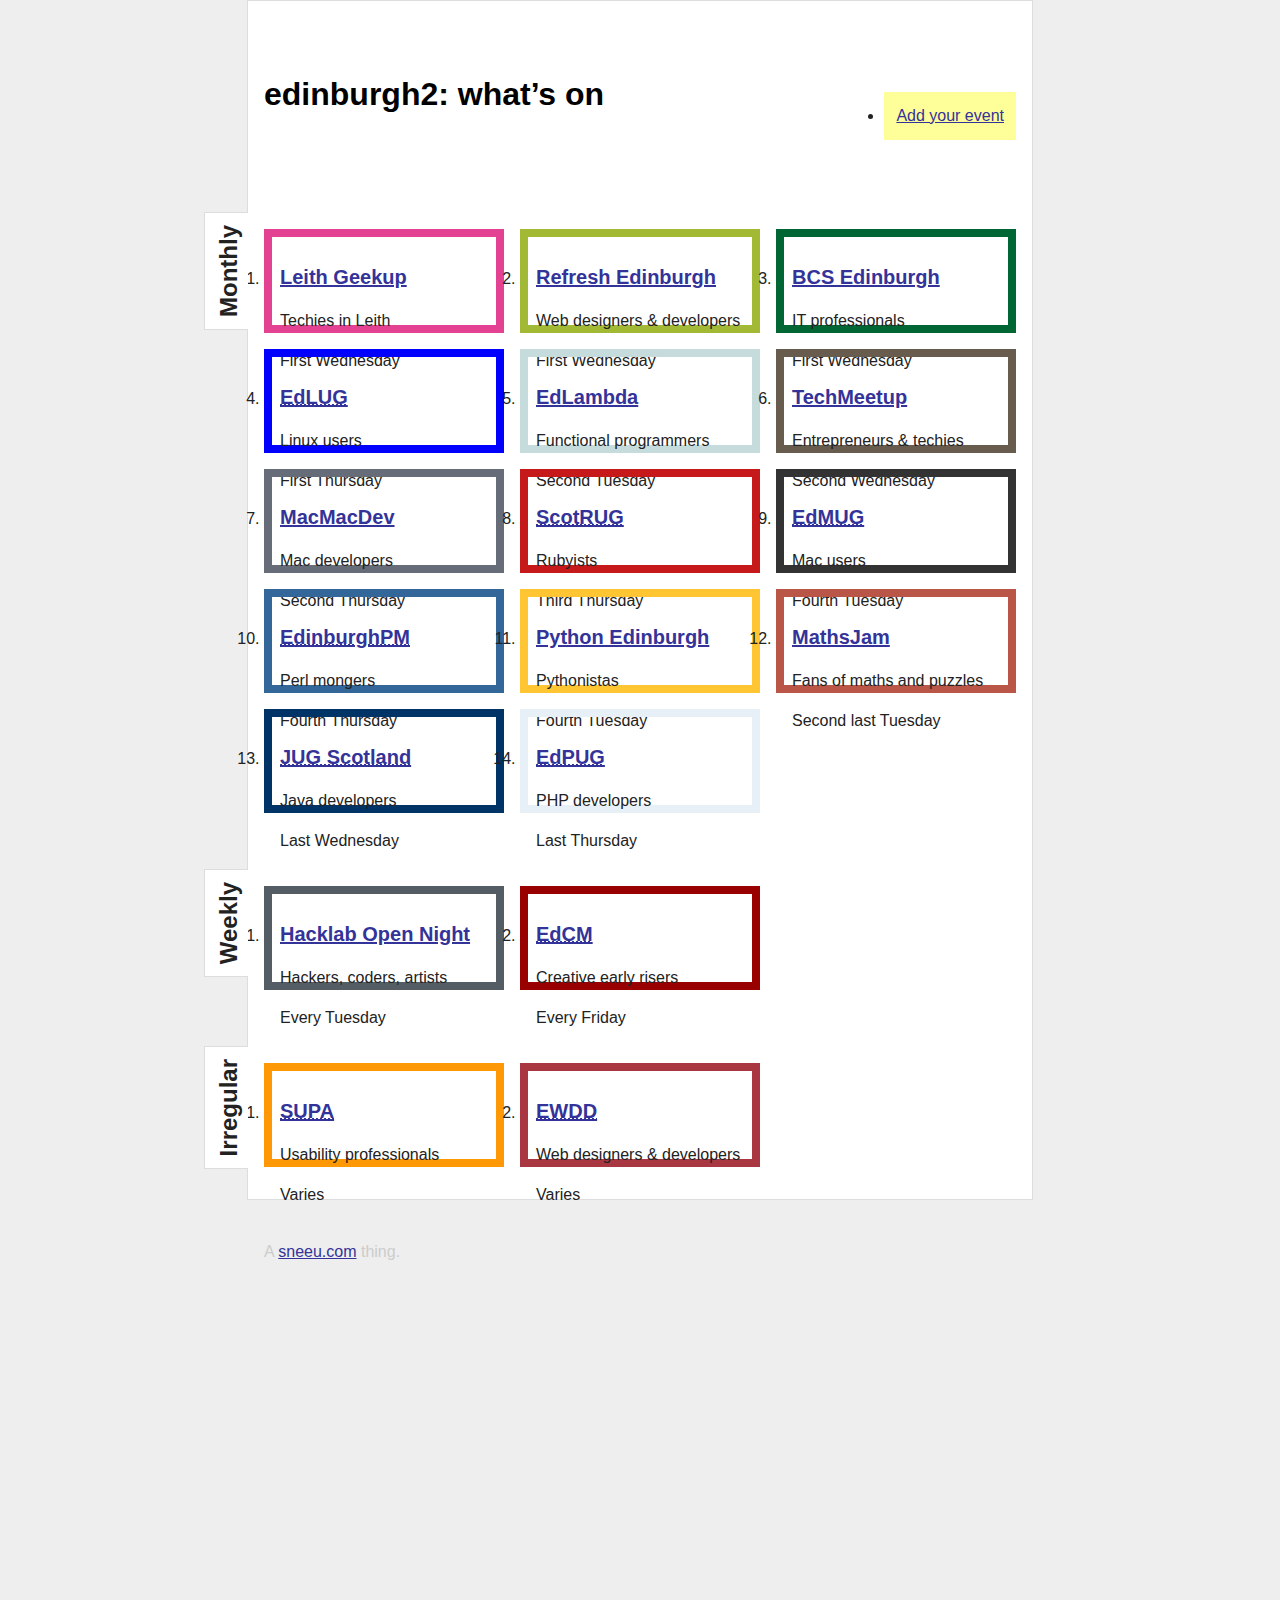
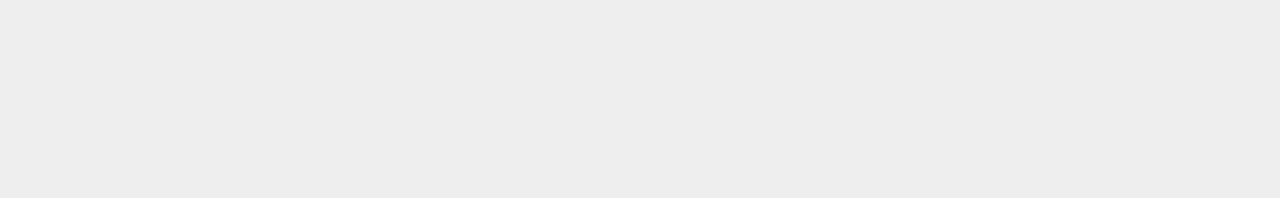
==== commit 7e28eb7c: "Updates the URL for BCS Edinburgh." ====
--- a/index.html
+++ b/index.html
@@ -37,8 +37,8 @@
 					<p class="when">First Wednesday</p>
 				</li>
 				<li class="bcs vcard">
-					<h3><a class="fn org url" href="http://edinburgh.bcs.org.uk/events/index.htm">BCS Edinburgh</a></h3>
-					<p class="who">IT Professionals</p>
+					<h3><a class="fn org url" href="http://edinburgh.bcs.org/">BCS Edinburgh</a></h3>
+					<p class="who">IT professionals</p>
 					<p class="when">First Wednesday</p>
 				</li>
 				<li class="edlug vcard">
